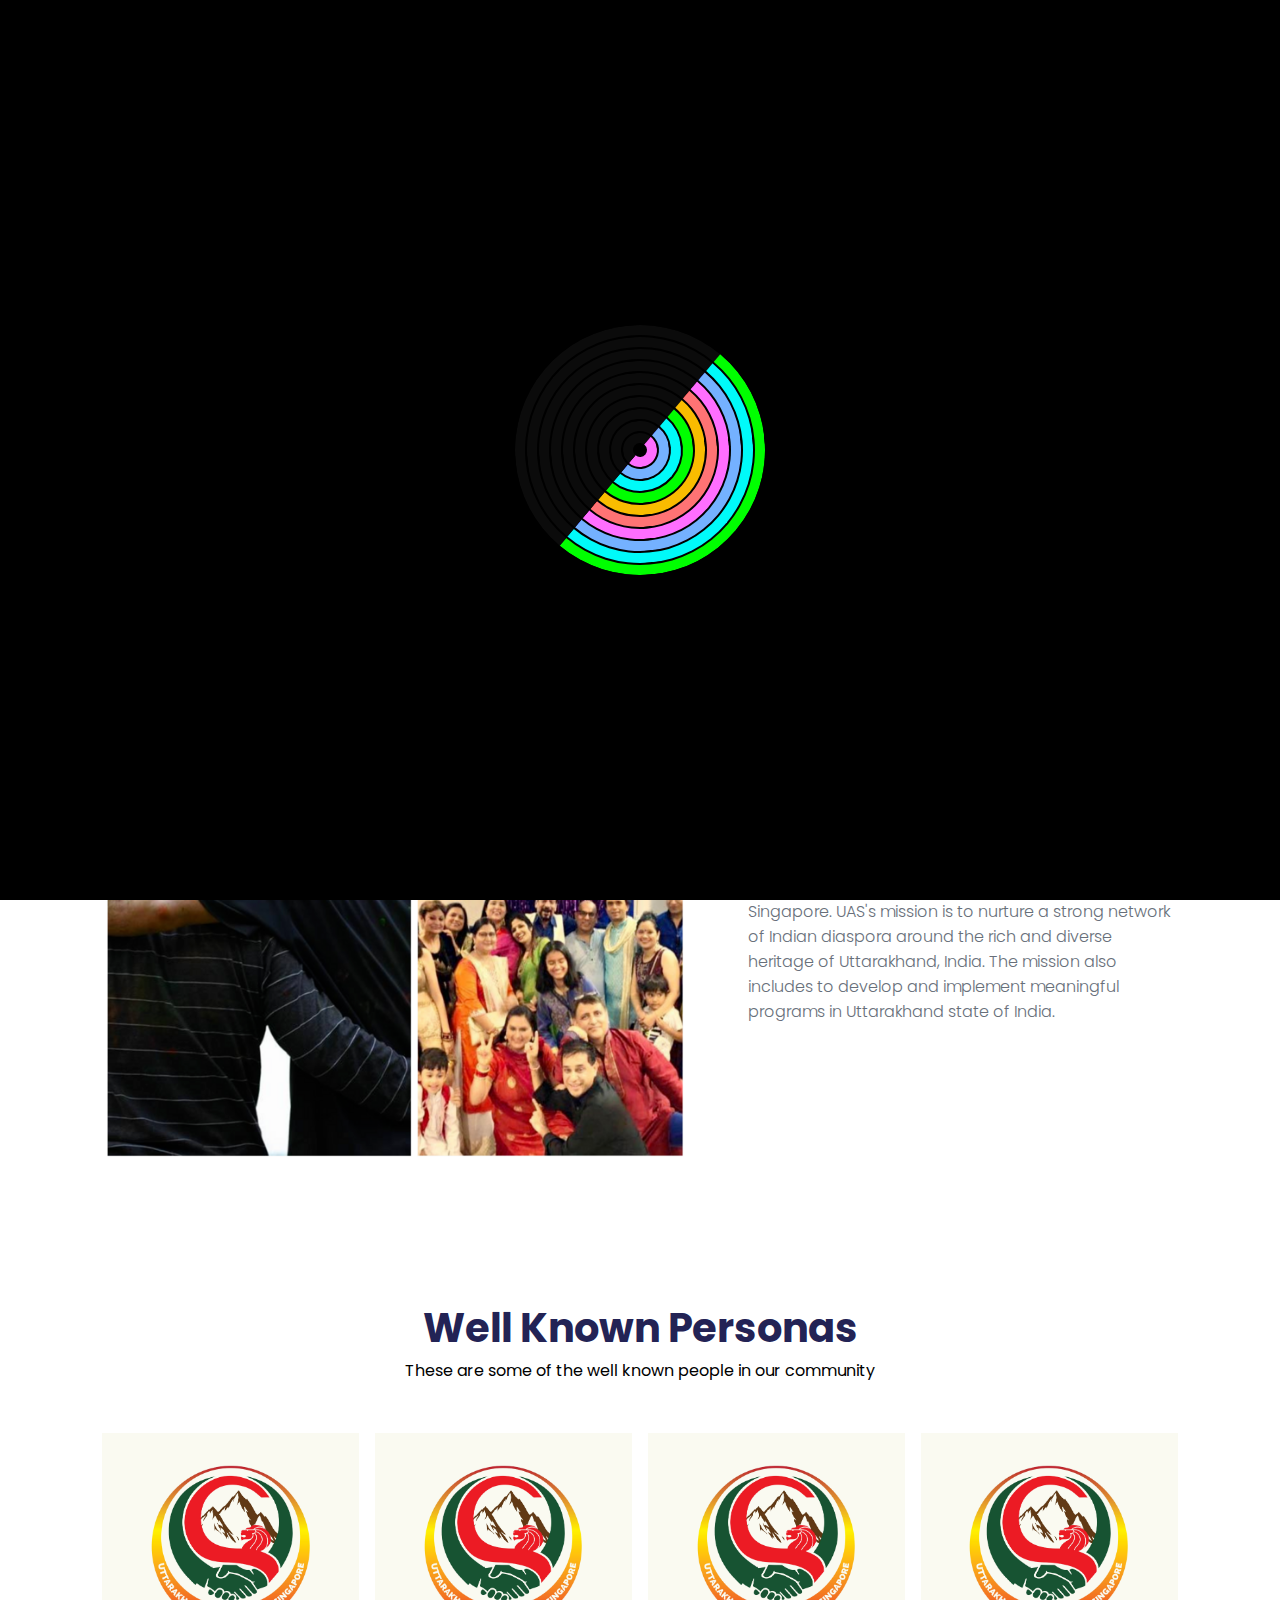
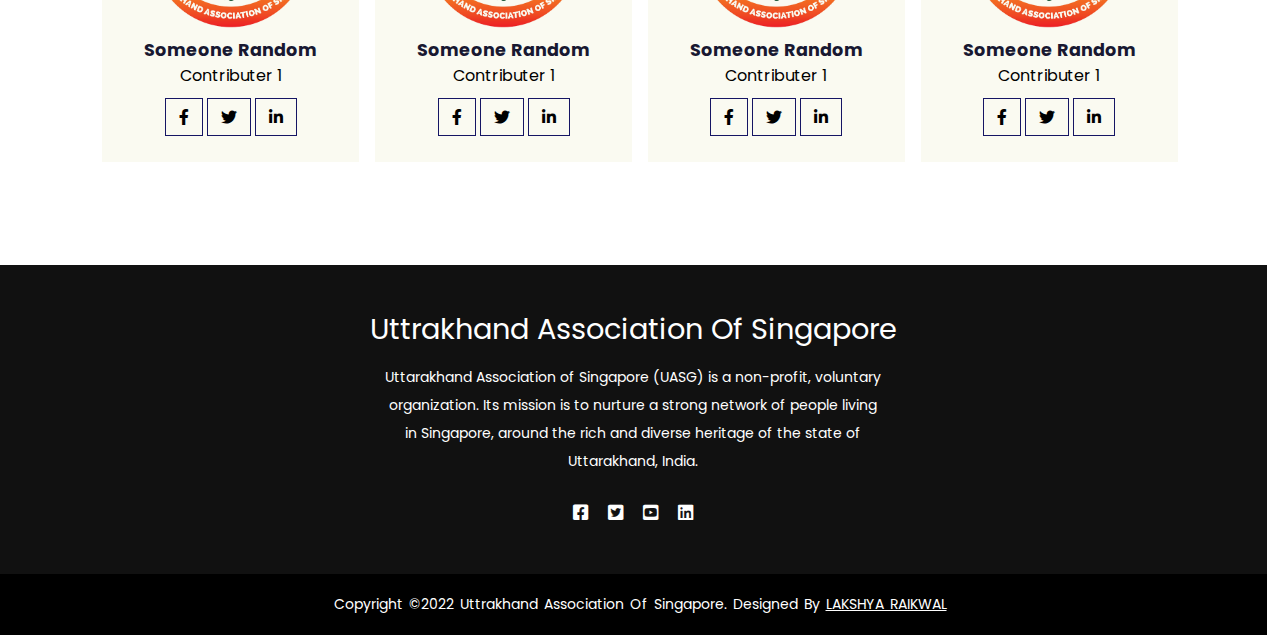
==== about.html @ acb62be5 "first commit" ====
<!DOCTYPE html>
<html lang="en">
  <head>
    <meta charset="UTF-8" />
    <meta http-equiv="X-UA-Compatible" content="IE=edge" />
    <meta name="viewport" content="width=device-width, initial-scale=1.0" />
    <title>Uttrakhand Association of Singapore UAS</title>
    <link
      href="https://cdnjs.cloudflare.com/ajax/libs/font-awesome/5.13.0/css/all.min.css"
      rel="stylesheet"
    />
    <link rel="stylesheet" href="style.css" />
  </head>
  <body>
    <div class="loader-bg">
      <div class="loader">
        <span style="--i: 0"></span>
        <span style="--i: 1"></span>
        <span style="--i: 2"></span>
        <span style="--i: 3"></span>
        <span style="--i: 4"></span>
        <span style="--i: 5"></span>
        <span style="--i: 6"></span>
        <span style="--i: 7"></span>
        <span style="--i: 8"></span>
        <span style="--i: 9"></span>
      </div>
    </div>

    <div class="moving-text">
      <h2>PARTICIPATE IN OUR MEMBERSHIP PROGRAM!</h2>
    </div>
    <br />
    <nav>
      <img src="imgs/logo.png" alt="" />
      <div class="navigation">
        <ul>
          <i id="menu-close" class="fas fa-times"></i>
          <li><a href="./index.html">Home</a></li>
          <li><a class="active" href="./about.html">About</a></li>
          <li><a href="./blog.html">Blog</a></li>
          <li><a href="./events.html">Events</a></li>
          <li><a href="./contact.html">Contact</a></li>
        </ul>
        <img id="menu-btn" src="imgs/images/menu.png" alt="" />
      </div>
    </nav>

    <!-- !HOME -->
    <section id="about-home">
      <h2>About UASG</h2>
    </section>

    <section id="about-container">
      <div class="about-img">
        <img src="imgs/colllage.png" alt="" />
      </div>
      <div class="about-text">
        <h2>About Us</h2>
        <p>
          Uttarakhand Association of Singapore (UASG) is a non-profit voluntary
          organization established in Singapore. UAS's mission is to nurture a
          strong network of Indian diaspora around the rich and diverse heritage
          of Uttarakhand, India. The mission also includes to develop and
          implement meaningful programs in Uttarakhand state of India.
        </p>
      </div>
    </section>

    <!-- !PROFILES -->
    <section id="profiles">
      <h1>Well Known Personas</h1>
      <p>These are some of the well known people in our community</p>

      <div class="profile-box">
        <div class="profile">
          <img src="imgs/logo.png" alt="" />
          <h6>Someone Random</h6>
          <p>Contributer 1</p>
          <div class="pro-links">
            <i class="fab fa-facebook-f"></i>
            <i class="fab fa-twitter"></i>
            <i class="fab fa-linkedin-in"></i>
          </div>
        </div>

        <div class="profile">
          <img src="imgs/logo.png" alt="" />
          <h6>Someone Random</h6>
          <p>Contributer 1</p>
          <div class="pro-links">
            <i class="fab fa-facebook-f"></i>
            <i class="fab fa-twitter"></i>
            <i class="fab fa-linkedin-in"></i>
          </div>
        </div>

        <div class="profile">
          <img src="imgs/logo.png" alt="" />
          <h6>Someone Random</h6>
          <p>Contributer 1</p>
          <div class="pro-links">
            <i class="fab fa-facebook-f"></i>
            <i class="fab fa-twitter"></i>
            <i class="fab fa-linkedin-in"></i>
          </div>
        </div>

        <div class="profile">
          <img src="imgs/logo.png" alt="" />
          <h6>Someone Random</h6>
          <p>Contributer 1</p>
          <div class="pro-links">
            <i class="fab fa-facebook-f"></i>
            <i class="fab fa-twitter"></i>
            <i class="fab fa-linkedin-in"></i>
          </div>
        </div>
      </div>
    </section>

    <footer>
      <div class="footer-content">
        <h3>Uttrakhand Association of Singapore</h3>
        <p>
          Uttarakhand Association of Singapore (UASG) is a non-profit, voluntary
          organization. Its mission is to nurture a strong network of people
          living in Singapore, around the rich and diverse heritage of the state
          of Uttarakhand, India.
        </p>
        <ul class="socials">
          <li>
            <a href="https://www.facebook.com/groups/474890529306241/"
              ><i class="fab fa-facebook-square"></i
            ></a>
          </li>
          <li>
            <a href="#"><i class="fab fa-twitter-square"></i></a>
          </li>
          <li>
            <a href="#"><i class="fab fa-youtube-square"></i></a>
          </li>
          <li>
            <a href="#"><i class="fab fa-linkedin"></i></a>
          </li>
        </ul>
      </div>

      <div class="footer-bottom">
        <p>
          Copyright &copy;2022 Uttrakhand Association of Singapore. Designed by
          <a class="my-link" href="https://raikwal-homepage.vercel.app"
            >Lakshya Raikwal</a
          >
        </p>
      </div>
    </footer>
    <script
      src="https://code.jquery.com/jquery-3.4.1.min.js"
      integrity="sha256-CSXorXvZcTkaix6Yvo6HppcZGetbYMGWSFlBw8HfCJo="
      crossorigin="anonymous"
    ></script>

    <script>
      setTimeout(function () {
        $(".loader-bg").fadeToggle();
      }, 1000);

      $("#menu-btn").click(function () {
        $("nav .navigation ul").addClass("active");
      });

      $("#menu-close").click(function () {
        $("nav .navigation ul").removeClass("active");
      });
    </script>
  </body>
</html>
---- style.css ----
@import url("https://fonts.googleapis.com/css2?family=Poppins:wght@100;200;300;400;500;600;700;800;900&display=swap");
@import url("https://fonts.googleapis.com/css2?family=Recursive&display=swap");
@import url("https://fonts.googleapis.com/css2?family=Exo+2:ital@1&display=swap");

* {
  margin: 0;
  padding: 0;
  box-sizing: border-box;
}

body {
  font-family: "Poppins", sans-serif;
  overflow-x: hidden;
}

/* GLOBAL TAGS */
h1 {
  font-size: 2.5rem;
  font-weight: 700;
  color: rgb(35, 35, 85);
}

span {
  font-size: 0.9rem;
  color: #757373;
}

h6 {
  font-size: 1.1rem;
  color: rgb(24, 24, 49);
}

/* !Navigation */
nav {
  position: fixed;
  width: 100%;
  background-color: #fad961;
  background-image: linear-gradient(90deg, #fad961 10%, #f76b1c 80%);

  display: flex;
  flex-direction: row;
  justify-content: space-between;
  align-items: center;
  padding: 1vw 8vw;
  box-shadow: 2px 2px 10px rgba(0, 0, 0, 0.15);
}

nav img {
  width: 90px;
  height: 90px;
  cursor: pointer;
}

nav .navigation {
  display: flex;
}

#menu-btn {
  width: 30px;
  height: 30px;
  display: none;
}

#menu-close {
  display: none;
}

nav .navigation ul {
  display: flex;
  justify-content: flex-end;
  align-items: center;
}

nav .navigation ul li {
  list-style: none;
  margin-left: 30px;
}

nav .navigation ul li a {
  text-decoration: none;
  color: rgb(21, 21, 100);
  font-size: 16px;
  font-weight: 500;
  transition: 0.3s ease;
}

nav .navigation ul li a.active,
nav .navigation ul li a:hover {
  color: rgb(255, 255, 255);
}

/* !HOME */
#home {
  background-image: linear-gradient(
      0deg,
      rgba(131, 58, 180, 0.4) 0%,
      rgba(253, 29, 29, 0.2) 53%,
      rgba(252, 176, 69, 0.2) 100%
    ),
    url("imgs/background.jpeg");
  background-position: center;
  background-repeat: no-repeat;
  background-size: cover;
  background-attachment: fixed;
  width: 100%;
  height: 100vh;
  display: flex;
  flex-direction: column;
  justify-content: center;
  align-items: center;
  text-align: center;
  padding-bottom: 35px;
}

#home h2 {
  color: #fff;
  font-size: 2.2rem;
  letter-spacing: 1px;
}

#home p {
  width: 50%;
  color: #fff;
  font-size: 0.9rem;
  line-height: 25px;
}

#home .btn {
  margin-top: 30px;
}

#home a {
  text-decoration: none;
  font-size: 0.9rem;
  padding: 13px 35px;
  background-color: #fff;
  font-weight: 600;
  border-radius: 5px;
  margin-right: 18px;
}

#home a.red {
  color: #fff;
  background: rgb(210, 6, 6);
  transition: 0.3s ease;
}

#home a.red:hover {
  color: #fdc93b;
  background: #fff;
}

#home a.yellow {
  color: #fff;
  background: #fdc93b;
  transition: 0.3s ease;
}

#home a.yellow:hover {
  color: rgb(210, 6, 6);
  background: #fff;
}

/* !EVENTS */
#event {
  padding: 8vw 8vw 0 8vw;
  text-align: center;
}

#event .event-box {
  display: grid;
  grid-template-columns: repeat(auto-fit, minmax(320px, 1fr));
  grid-gap: 1rem;
  margin-top: 50px;
}

#event .events {
  text-align: start;
  background: #f9f9ff;
  height: 100%;
}

#event .events img {
  width: 100%;
  height: 75%;
  background-size: cover;
  background-position: center;
}

#event .events .details {
  padding: 15px 15px 0 15px;
}

#about {
  margin-top: 8vw;
  text-align: center;
}

#about {
  background-position: center;
  background-repeat: no-repeat;
  background-size: cover;
  background-attachment: fixed;
  width: 100%;
  height: 100vh;
  display: flex;
  flex-direction: column;
  justify-content: center;
  align-items: center;
  text-align: center;
  padding-bottom: 35px;
  background-image: linear-gradient(
      0deg,
      rgba(217, 175, 217, 0.3) 0%,
      rgba(151, 217, 225, 0.4) 100%
    ),
    url("imgs/parlla.jpeg");
}

.h2 {
  color: #000;
  font-size: 2.2rem;
  letter-spacing: 1px;
  font-family: "Recursive", sans-serif;
}

.p {
  width: 65%;
  color: #000;
  font-size: 1.1rem;
  font-family: "Exo 2", sans-serif;
  line-height: 25px;
}

#profiles {
  padding: 8vw 8vw 0vw 8vw;
  text-align: center;
}

#profiles .profile-box {
  display: grid;
  grid-template-columns: repeat(auto-fit, minmax(250px, 1fr));
  grid-gap: 1rem;
  margin-top: 50px;
}

#profiles .profile-box .profile {
  background: #fafaf1;
  padding: 30px 10px;
}

#profiles .profile-box .profile img {
  width: 70%;
  height: 62%;
}

.pro-links {
  margin-top: 10px;
}

.pro-links i {
  padding: 10px 13px;
  border: 1px solid rgb(21, 21, 100);
  cursor: pointer;
  transition: 0.3s ease;
}

.pro-links i:hover {
  background: #fdc93b;
  color: #ff3636;
  border: 1px solid rgba(21, 21, 100);
  cursor: pointer;
}

/* !FOOTER */
footer {
  bottom: 0;
  left: 0;
  right: 0;
  margin-top: 8vw;
  background: #111;
  height: auto;
  width: 98.97vw;
  padding-top: 40px;
  color: #fff;
  overflow: hidden;
}

.footer-content {
  display: flex;
  align-items: center;
  justify-content: center;
  flex-direction: column;
  text-align: center;

  overflow: hidden;
}

.footer-content h3 {
  font-size: 1.8rem;
  font-weight: 400;
  text-transform: capitalize;
  line-height: 3rem;
}

.footer-content p {
  max-width: 500px;
  margin: 10px auto;
  line-height: 28px;
  font-size: 14px;
}

.socials {
  list-style: none;
  display: flex;
  align-items: center;
  justify-content: center;
  margin: 1rem 0rem 3rem 0rem;
}

.socials li {
  margin: 0px 10px;
}

.socials a {
  text-decoration: none;
  color: #fff;
}

.socials a i {
  font-size: 1.1rem;
  transition: color 0.4s ease;
}

.socials a:hover i {
  color: aqua;
}

.footer-bottom {
  background: #000;
  width: 100vw;
  padding: 20px 0;

  overflow: hidden;
  text-align: center;
}

.footer-bottom p {
  font-size: 14px;
  word-spacing: 2px;
  text-transform: capitalize;
}

.footer-bottom a {
  text-transform: uppercase;
  font-weight: 400;

  color: #fff;
}

.loader-bg {
  position: fixed;

  display: flex;
  justify-content: center;
  align-items: center;
  z-index: 999999;
  background: #000;
  width: 100%;
  height: 100%;
}

.loader {
  position: relative;
  width: 250px;
  height: 250px;
  border-radius: 50%;
  overflow: hidden;
  transform: rotate(175deg);
}

.loader span {
  position: absolute;
  top: calc(12px * var(--i));
  left: calc(12px * var(--i));
  right: calc(12px * var(--i));
  bottom: calc(12px * var(--i));
  border: 10px solid #0b0b0b;
  border-top: 10px solid #0f0;
  border-left: 10px solid #0f0;
  border-radius: 50%;
  animation: animate 1s alternate ease-in-out infinite;
  filter: hue-rotate(calc(60deg * var(--i)));
  animation-delay: calc(-0.1s * var(--i));
}

@keyframes animate {
  0% {
    transform: rotate(0deg);
  }
  100% {
    transform: rotate(90deg);
  }
}

#about-home {
  background-image: linear-gradient(
      180deg,
      rgba(131, 58, 180, 0.4) 0%,
      rgba(253, 29, 29, 0.2) 53%,
      rgba(252, 176, 69, 0.2) 100%
    ),
    url("imgs/cover_for_about.jpeg");
  background-position: center;
  background-repeat: no-repeat;
  background-size: cover;
  background-attachment: fixed;
  width: 100%;
  height: 60vh;
  display: flex;
  flex-direction: column;
  justify-content: center;
  align-items: center;
  text-align: center;
  padding-bottom: 35px;
}

#about-home h2 {
  font-size: 2.2rem;
  color: #fff;
  letter-spacing: 2px;
}

#about-container {
  display: flex;
  align-items: center;
  padding: 8vw 8vw 2vw 8vw;
}

#about-container .about-img {
  width: 60%;
  padding-right: 60px;
}

#about-container .about-img img {
  width: 100%;
}
#about-container .about-text {
  width: 40%;
}
#about-container .about-text h2 {
  color: #29303b;
  padding-bottom: 1px;
}
#about-container .about-text p {
  color: #686f7a;
  font-weight: 300;
}

#blog-container {
  display: flex;
  align-items: flex-start;
  justify-content: space-between;
  padding: 8vw;
}

#blog-container .blogs {
  width: 60%;
}
#blog-container .blogs img {
  width: 100%;
  border-radius: 19px;
}
#blog-container .blogs .post {
  padding-bottom: 60px;
}
#blog-container .blogs .post h3 {
  color: #29303b;
  padding: 15px 0px 10px 0px;
}
#blog-container .blogs .post p {
  color: #757373;
  padding-bottom: 20px;
}
#blog-container .blogs .post a {
  text-decoration: none;
  font-size: 0.9rem;
  padding: 13px 35px;
  background-color: rgb(21, 21, 100);
  color: #fff;
  border-radius: 5px;
  font-weight: 600;
}
#blog-container .cate {
  width: 30%;
}
#blog-container .cate h2 {
  padding-bottom: 7px;
}
#blog-container .cate a {
  text-decoration: none;
  color: #757373;
  font-weight: 500;
  line-height: 45px;
}
#blog-container .blog-post {
  width: 60%;
  margin: 0 auto;
}

#blog-container .blog-post p {
  text-align: justify;
  padding-bottom: 60px !important;
}

#event-detail {
  display: flex;
  justify-content: space-between;
  align-items: flex-start;
  padding: 8vw;
}

#event-detail .overview {
  width: 70%;
}

#event-detail .overview .event-image {
  width: 100%;
  height: 60vh;
  object-fit: cover;
  border-radius: 12px;
  margin-bottom: 20px;
}
#event-detail .overview .event-head {
  display: flex;
  align-items: flex-start;
  justify-content: space-between;
}
#event-detail .overview .event-head .e-name {
  text-align: justify;
}

#event-detail .overview .event-head .e-name h2 {
  color: #29303b;
}

#event-detail .overview .event-head .e-name p {
  font-size: 15px;
}

#event-detail .details p {
  font-size: 15px;
  padding-bottom: 15px;
}

#event-detail .details p i {
  color: #654ce4;
  font-weight: 700;
  margin-right: 20px;
}

#event-detail h3 {
  padding: 35px 0px 25px 0px;
  color: #29303b;
}

#event-detail p {
  color: #64626e;
}

#event-detail hr {
  height: 1px;
  background: rgba(236, 226, 229, 0.5);
  margin-top: 40px;
}

#event-detail .join {
  width: 300px;
  padding: 0px 30px 30px 30px;
  border-radius: 11px;
  box-shadow: 0px 20px 40px 0 rgb(11 2 55 / 8%);
}

#event-detail .join h3 {
  padding-bottom: 10px;
}
#event-detail .join p {
  font-size: 15px;
  color: #64626e;
  margin: 15px 0px;
}

#event-detail .join p i {
  font-weight: 700;
  color: #654ce4;
  margin-right: 10px;
  width: 16px;
  height: 16px;
  line-height: 16px;
  text-align: center;
}

#event-detail .join .join-btn {
  padding: 25px 0px 20px 0px;
  margin: auto;
  text-align: center;
}

#event-detail .join .join-btn a {
  text-decoration: none;
  font-size: 0.8rem;
  padding: 13px 45px;
  border-radius: 5px;
  font-weight: 600;
  color: #fff;
  background: rgb(50, 50, 136);
}

#contact {
  padding: 8vw;
  display: flex;
  justify-content: space-between;
  align-items: flex-start;
}

#contact .getin {
  width: 350px;
}

#contact .getin h2 {
  color: #2c234d;
  font-size: 30px;
  font-weight: 800;
  line-height: 0.8;
  margin-bottom: 16px;
}
#contact .getin h3 {
  color: #2c234d;
  font-size: 15px;
  font-weight: 800;
  line-height: 26px;
  margin-bottom: 15px;
}

#contact .getin p {
  color: #686875;
  line-height: 24px;
  margin-bottom: 33px;
  padding-bottom: 25px;
  border-bottom: 1px solid #e5e4ed;
}

#contact .getin-details div {
  display: flex;
}

#contact .getin-details div .get {
  font-size: 16px;
  line-height: 22px;
  color: #5838fc;
  margin-right: 20px;
}

#contact .getin-details div p {
  font-size: 14px;
  border-bottom: none;
  line-height: 22px;
  margin-bottom: 15px;
}

#contact .getin-details .pro-links i {
  margin-right: 8px;
}

#contact .form {
  width: 60%;
  background: #f7f6fa;
  padding: 40px;
  border-radius: 10px;
}

#contact .form h4 {
  font-size: 24px;
  color: #2c234d;
  line-height: 30px;
  margin-bottom: 8px;
}

#contact .form p {
  color: #686875;
  line-height: 24px;

  padding-bottom: 25px;
}

#contact .form .form-row {
  display: flex;
  justify-content: space-between;
  width: 100%;
}

#contact .form .form-row input {
  width: 48%;
  font-size: 14px;
  font-weight: 400;
  border-radius: 3px;
  border: none;
  background: #fff;
  color: #7e7c87;
  outline: none;
  padding: 20px 30px;
  margin-bottom: 20px;
}

#contact .form .form-col input,
#contact .form .form-col textarea {
  width: 100%;
  font-size: 14px;
  font-weight: 400;
  border-radius: 3px;
  border: none;
  background: #fff;
  color: #7e7c87;
  outline: none;
  padding: 20px 30px;
  margin-bottom: 20px;
}

#contact .form button {
  font-size: 0.9rem;
  padding: 13px;
  background: rgb(21, 21, 100);
  border-radius: 5px;
  outline: none;
  border: none;
  font-weight: 600;
  cursor: pointer;
  color: #fff;
}

#map {
  width: 100%;
  height: 70vh;
}

#map iframe {
  width: 100%;
  height: 100%;
}

.moving-text {
  position: fixed;
  /* left: -45%; */
  top: 0;
  height: 44px;
  width: 100%;
  /* transform: rotate(-90deg); */
  z-index: 99;
  background: #000;
  overflow: hidden;
}

.moving-text h2 {
  font-size: 30px;
  text-transform: uppercase;
  color: transparent;
  -webkit-text-stroke: 1px #fff;
  white-space: nowrap;
  animation: infiniteText 10s linear infinite;
}

@keyframes infiniteText {
  0% {
    transform: translateX(0);
  }
  100% {
    transform: translateX(50%);
  }
}

.container {
  width: 100%;
  min-height: 100vh;
  background: #5c539d;
  padding: 8vw 0 8vw 0;
}

.container h2 {
  color: #fff;
  font-size: 32px;
  padding: 30px 0px;
  text-align: center;
}

.price-row {
  width: 90%;
  max-width: 1100px;
  margin: auto;
  display: grid;
  grid-template-columns: repeat(auto-fit, minmax(250px, 1fr));
  grid-gap: 25px;
}

.price-col {
  background: #1f283b;
  padding: 10% 15%;
  border-radius: 10px;
  color: #fff;
  text-align: center;
}

.price-col p {
  font-size: 22px;
}

.price-col h3 {
  font-size: 44px;
  margin: 20px 0px 40px;
  font-weight: 500;
}

.price-col ul {
  text-align: left;
  margin: 20px 0;
  color: #ddd;
  list-style: none;
}

.price-col ul li {
  margin: 15px 0;
}

.price-col ul li::before {
  content: "\2713";
  color: #00ff00;
  font-weight: bold;
  margin-right: 8px;
}

.price-col ul li.red::before {
  content: "\274C";
  color: #ff0000;
  font-weight: bold;
  margin-right: 8px;
}

.price-col button {
  width: 100%;
  padding: 14px 0;
  background: transparent;

  border: 1px solid #e33058;
  border-radius: 6px;
  margin-top: 30px;
  transition: background 0.5s ease;
  cursor: pointer;
}

.price-col button a {
  color: #fff;
  font-size: 15px;
  text-decoration: none;
}

.price-col button:hover {
  background: #e33058;
  color: #fff;
}

.container1 {
  position: relative;
  width: 100%;
  background-color: #fff;
  min-height: 100vh;
  overflow: hidden;
}

.forms-container {
  position: absolute;
  width: 100%;
  height: 100%;
  top: 0;
  left: 0;
}

.signin-signup {
  position: absolute;
  top: 50%;
  transform: translate(-50%, -50%);
  left: 75%;
  width: 50%;
  transition: 1s 0.7s ease-in-out;
  display: grid;
  grid-template-columns: 1fr;
  z-index: 5;
}

form {
  display: flex;
  align-items: center;
  justify-content: center;
  flex-direction: column;
  padding: 0rem 5rem;
  transition: all 0.2s 0.7s;
  overflow: hidden;
  grid-column: 1 / 2;
  grid-row: 1 / 2;
}

form.sign-up-form {
  opacity: 0;
  z-index: 1;
}

form.sign-in-form {
  z-index: 2;
}

.title {
  font-size: 2.2rem;
  color: #444;
  margin-bottom: 10px;
}

.input-field {
  max-width: 380px;
  width: 100%;
  background-color: #f0f0f0;
  margin: 10px 0;
  height: 55px;
  border-radius: 55px;
  display: grid;
  grid-template-columns: 15% 85%;
  padding: 0 0.4rem;
  position: relative;
}

.input-field i {
  text-align: center;
  line-height: 55px;
  color: #acacac;
  transition: 0.5s;
  font-size: 1.1rem;
}

.input-field input {
  background: none;
  outline: none;
  border: none;
  line-height: 1;
  font-weight: 600;
  font-size: 1.1rem;
  color: #333;
}

.input-field input::placeholder {
  color: #aaa;
  font-weight: 500;
}

.social-text {
  padding: 0.7rem 0;
  font-size: 1rem;
}

.social-media {
  display: flex;
  justify-content: center;
}

.social-icon {
  height: 46px;
  width: 46px;
  display: flex;
  justify-content: center;
  align-items: center;
  margin: 0 0.45rem;
  color: #333;
  border-radius: 50%;
  border: 1px solid #333;
  text-decoration: none;
  font-size: 1.1rem;
  transition: 0.3s;
}

.social-icon:hover {
  color: #4481eb;
  border-color: #4481eb;
}

.btn1 {
  width: 150px;
  background-color: #5995fd;
  border: none;
  outline: none;
  height: 49px;
  border-radius: 49px;
  color: #fff;
  text-transform: uppercase;
  font-weight: 600;
  margin: 10px 0;
  cursor: pointer;
  transition: 0.5s;
}

.btn1:hover {
  background-color: #4d84e2;
}
.panels-container {
  position: absolute;
  height: 100%;
  width: 100%;
  top: 0;
  left: 0;
  display: grid;
  grid-template-columns: repeat(2, 1fr);
}

.container1:before {
  content: "";
  position: absolute;
  height: 2000px;
  width: 2000px;
  top: -10%;
  right: 48%;
  transform: translateY(-50%);
  background-image: linear-gradient(-45deg, #4481eb 0%, #04befe 100%);
  transition: 1.8s ease-in-out;
  border-radius: 50%;
  z-index: 6;
}

.image {
  width: 100%;
  transition: transform 1.1s ease-in-out;
  transition-delay: 0.4s;
}

.panel {
  display: flex;
  flex-direction: column;
  align-items: flex-end;
  justify-content: space-around;
  text-align: center;
  z-index: 6;
}

.left-panel {
  pointer-events: all;
  padding: 3rem 17% 2rem 12%;
}

.right-panel {
  pointer-events: none;
  padding: 3rem 12% 2rem 17%;
}

.panel .content {
  color: #fff;
  transition: transform 0.9s ease-in-out;
  transition-delay: 0.6s;
}

.panel h3 {
  font-weight: 600;
  line-height: 1;
  font-size: 1.5rem;
}

.panel p {
  font-size: 0.95rem;
  padding: 0.7rem 0;
}

.btn1.transparent {
  margin: 0;
  background: none;
  border: 2px solid #fff;
  width: 130px;
  height: 41px;
  font-weight: 600;
  font-size: 0.8rem;
}

.right-panel .image,
.right-panel .content {
  transform: translateX(800px);
}

/* ANIMATION */

.container1.sign-up-mode:before {
  transform: translate(100%, -50%);
  right: 52%;
}

.container1.sign-up-mode .left-panel .image,
.container1.sign-up-mode .left-panel .content {
  transform: translateX(-800px);
}

.container1.sign-up-mode .signin-signup {
  left: 25%;
}

.container1.sign-up-mode form.sign-up-form {
  opacity: 1;
  z-index: 2;
}

.container1.sign-up-mode form.sign-in-form {
  opacity: 0;
  z-index: 1;
}

.container1.sign-up-mode .right-panel .image,
.container1.sign-up-mode .right-panel .content {
  transform: translateX(0%);
}

.container1.sign-up-mode .left-panel {
  pointer-events: none;
}

.container1.sign-up-mode .right-panel {
  pointer-events: all;
}

@media (max-width: 870px) {
  .container1 {
    min-height: 800px;
    height: 100vh;
  }
  .signin-signup {
    width: 100%;
    top: 95%;
    transform: translate(-50%, -100%);
    transition: 1s 0.8s ease-in-out;
  }

  .signin-signup,
  .container1.sign-up-mode .signin-signup {
    left: 50%;
  }

  .panels-container {
    grid-template-columns: 1fr;
    grid-template-rows: 1fr 2fr 1fr;
  }

  .panel {
    flex-direction: row;
    justify-content: space-around;
    align-items: center;
    padding: 2.5rem 8%;
    grid-column: 1 / 2;
  }

  .right-panel {
    grid-row: 3 / 4;
  }

  .left-panel {
    grid-row: 1 / 2;
  }

  .image {
    width: 200px;
    transition: transform 0.9s ease-in-out;
    transition-delay: 0.6s;
  }

  .panel .content {
    padding-right: 15%;
    transition: transform 0.9s ease-in-out;
    transition-delay: 0.8s;
  }

  .panel h3 {
    font-size: 1.2rem;
  }

  .panel p {
    font-size: 0.7rem;
    padding: 0.5rem 0;
  }

  .btn1.transparent {
    width: 110px;
    height: 35px;
    font-size: 0.7rem;
  }

  .container1:before {
    width: 1500px;
    height: 1500px;
    transform: translateX(-50%);
    left: 30%;
    bottom: 68%;
    right: initial;
    top: initial;
    transition: 2s ease-in-out;
  }

  .container1.sign-up-mode:before {
    transform: translate(-50%, 100%);
    bottom: 32%;
    right: initial;
  }

  .container1.sign-up-mode .left-panel .image,
  .container1.sign-up-mode .left-panel .content {
    transform: translateY(-300px);
  }

  .container1.sign-up-mode .right-panel .image,
  .container1.sign-up-mode .right-panel .content {
    transform: translateY(0px);
  }

  .right-panel .image,
  .right-panel .content {
    transform: translateY(300px);
  }

  .container1.sign-up-mode .signin-signup {
    top: 5%;
    transform: translate(-50%, 0);
  }
}

@media (max-width: 570px) {
  form {
    padding: 0 1.5rem;
  }

  .image {
    display: none;
  }
  .panel .content {
    padding: 0.5rem 1rem;
  }
  .container1 {
    padding: 1.5rem;
  }

  .container1:before {
    bottom: 72%;
    left: 50%;
  }

  .container1.sign-up-mode:before {
    bottom: 28%;
    left: 50%;
  }
}

@media (max-width: 769px) {
  .moving-text {
    height: 40px;
  }
  .moving-text h2 {
    font-size: 24px;
  }
  nav {
    padding: 15px 20px;
  }
  nav img {
    width: 90px;
    height: 90px;
  }

  #menu-btn {
    display: initial;
  }

  #menu-close {
    display: initial;
    font-size: 1.6rem;
    color: #fff;
    padding: 30px 0px 20px 20px;
    cursor: pointer;
  }

  nav .navigation ul {
    position: absolute;
    top: 0;
    right: -220px;
    width: 220px;
    height: 100vh;
    background: rgba(17, 20, 104, 0.45);
    backdrop-filter: blur(4.5px);
    border: 1px solid rgba(255, 255, 255, 0.18);
    display: flex;
    flex-direction: column;
    justify-content: flex-start;
    align-items: flex-start;
    transition: 0.3s ease;
  }
  nav .navigation ul.active {
    right: 0;
  }
  nav .navigation ul li {
    padding: 20px 0px 20px 40px;
    margin-left: 0;
  }
  nav .navigation ul li a {
    color: #fff;
  }

  #home {
    padding-top: 0px;
  }

  #home p {
    width: 90%;
  }

  #event {
    padding: 8vw 4vw 1vw 4vw;
  }

  #profiles {
    padding: 8vw 8vw 4vw 8vw;
    text-align: center;
  }

  #about-container {
    padding: 8vw 4vw 2vw 4vw;
  }
  #about-container .about-img {
    padding-right: 30px;
  }
  footer {
    width: 100%;
  }

  #blog-container {
    padding: 8vw 4vw;
  }

  #blog-container .blog-post {
    width: 100%;
    margin-top: 100px;
  }
  #blog-container .blog-post img {
    width: 100%;
    height: 50vh;
    object-fit: cover;
  }

  #event-detail {
    display: flex;
    flex-direction: column;
    justify-content: center;
    align-items: flex-start;
    padding: 8vw 4vw;
  }

  #event-detail .overview {
    width: 100%;
  }
  #event-detail .overview .event-image {
    width: 100%;
    height: 100%;
  }

  #event-detail .join {
    margin-top: 25px;

    margin-left: 170px;
    width: 50%;
  }

  #contact {
    padding: 8vw 4vw;
  }

  #contact .getin {
    width: 250px;
  }
}

@media (max-width: 475px) {
  .moving-text {
    height: 30px;
  }
  .moving-text h2 {
    font-size: 20px;
  }
  nav img {
    width: 45px;
    height: 45px;
  }
  #home h2 {
    font-size: 25px;
    margin-top: 80px;
  }
  #about h2 {
    font-size: 20px;
  }
  #about p {
    word-wrap: break-word;
    width: 98%;
  }

  #about-container {
    flex-direction: column-reverse;
  }

  #about-container .about-img {
    width: 100%;
    padding-right: 0px;
  }
  #about-container .about-text {
    width: 100%;
    padding-bottom: 20px;
  }

  #blog-container {
    flex-direction: column;
  }
  #blog-container .blogs {
    width: 100%;
  }
  #blog-container .cate {
    width: 100%;
  }
  footer {
    width: 100%;
  }
  #blog-container .blog-post {
    width: 100%;
    margin-top: 70px;
  }
  #blog-container .blog-post img {
    width: 100%;
    height: 50vh;
    object-fit: cover;
  }

  #event-detail .join {
    width: 100%;
  }

  #contact {
    padding: 8vw 4vw;
    flex-direction: column;
    align-items: flex-start;
    justify-content: flex-start;
  }

  #contact .getin {
    width: 100%;
    margin-bottom: 30px;
  }

  #contact .form {
    width: 100%;
    padding: 40px 30px;
  }

  #contact .form .form-row {
    display: flex;
    flex-direction: column;
    justify-content: flex-start;
    width: 100%;
  }

  #contact .form .form-row input {
    width: 100%;
  }
}
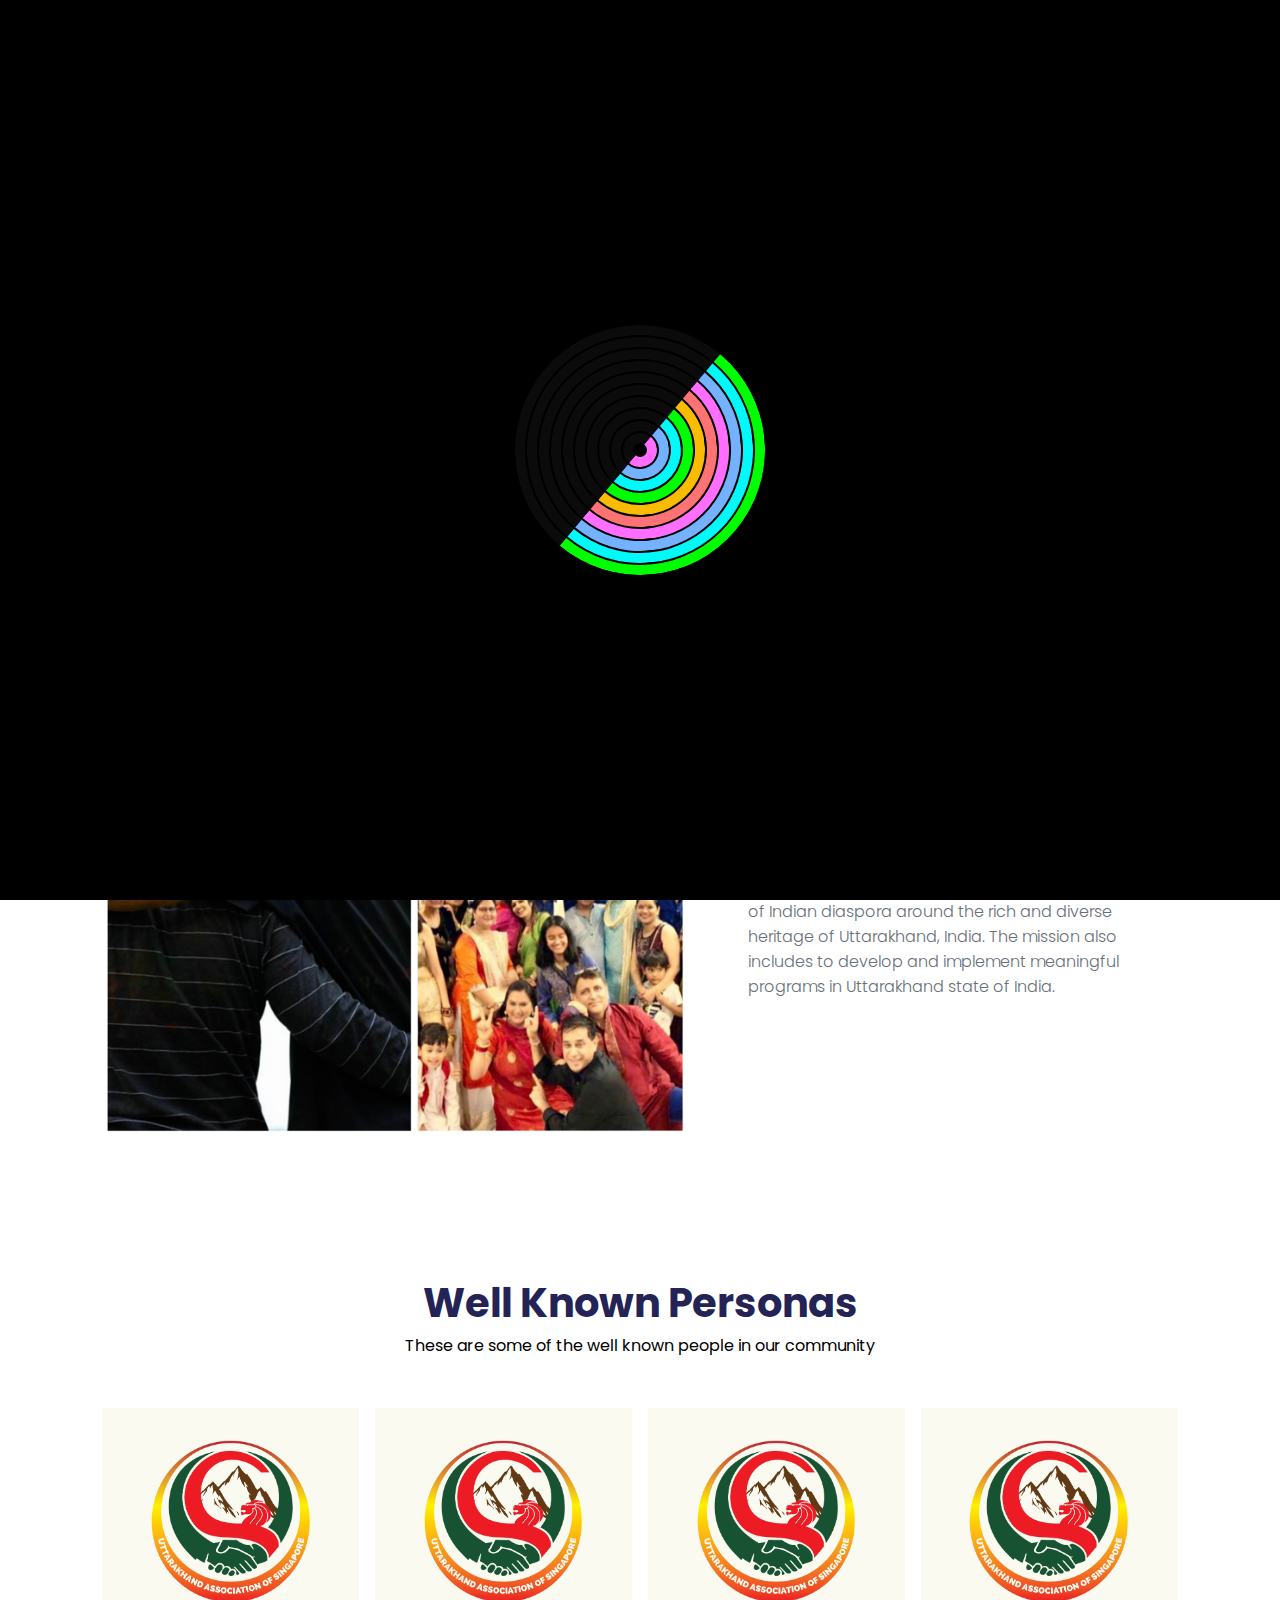
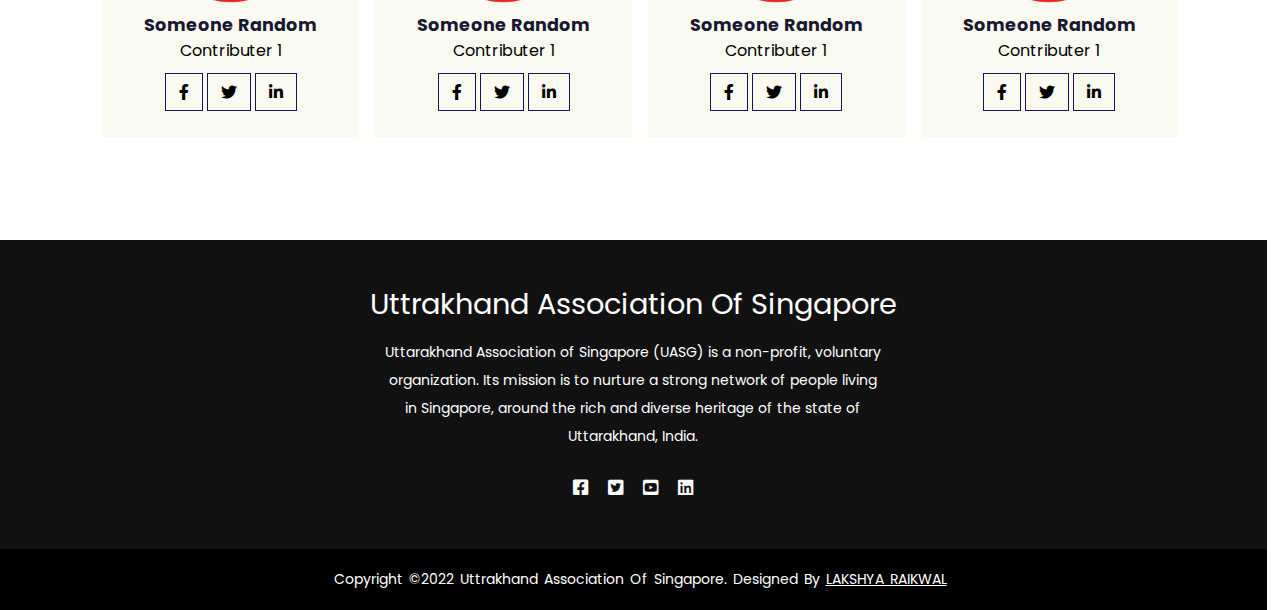
==== commit 63987c04: "removed" ====
--- a/about.html
+++ b/about.html
@@ -27,10 +27,7 @@
       </div>
     </div>
 
-    <div class="moving-text">
-      <h2>PARTICIPATE IN OUR MEMBERSHIP PROGRAM!</h2>
-    </div>
-    <br />
+    
     <nav>
       <img src="imgs/logo.png" alt="" />
       <div class="navigation">
--- a/style.css
+++ b/style.css
@@ -41,7 +41,7 @@
   flex-direction: row;
   justify-content: space-between;
   align-items: center;
-  padding: 1vw 8vw;
+  padding: 0vw 6vw;
   box-shadow: 2px 2px 10px rgba(0, 0, 0, 0.15);
 }
 
@@ -97,7 +97,7 @@
       rgba(253, 29, 29, 0.2) 53%,
       rgba(252, 176, 69, 0.2) 100%
     ),
-    url("imgs/background.jpeg");
+    url("imgs/2.png");
   background-position: center;
   background-repeat: no-repeat;
   background-size: cover;
@@ -113,16 +113,16 @@
 }
 
 #home h2 {
-  color: #fff;
-  font-size: 2.2rem;
+  color: #e15c34;
+  font-size: 4rem;
   letter-spacing: 1px;
 }
 
 #home p {
   width: 50%;
-  color: #fff;
-  font-size: 0.9rem;
-  line-height: 25px;
+  color: #413e3c;
+  font-size: 1.3rem;
+  line-height: 35px;
 }
 
 #home .btn {
@@ -658,7 +658,7 @@
   font-size: 16px;
   line-height: 22px;
   color: #5838fc;
-  margin-right: 20px;
+  margin-right: 5px;
 }
 
 #contact .getin-details div p {
@@ -756,15 +756,14 @@
   width: 100%;
   /* transform: rotate(-90deg); */
   z-index: 99;
-  background: #000;
+  background-color: #fad961;
+  background-image: linear-gradient(90deg, #fad961 10%, #f76b1c 80%);
   overflow: hidden;
 }
 
 .moving-text h2 {
   font-size: 30px;
   text-transform: uppercase;
-  color: transparent;
-  -webkit-text-stroke: 1px #fff;
   white-space: nowrap;
   animation: infiniteText 10s linear infinite;
 }
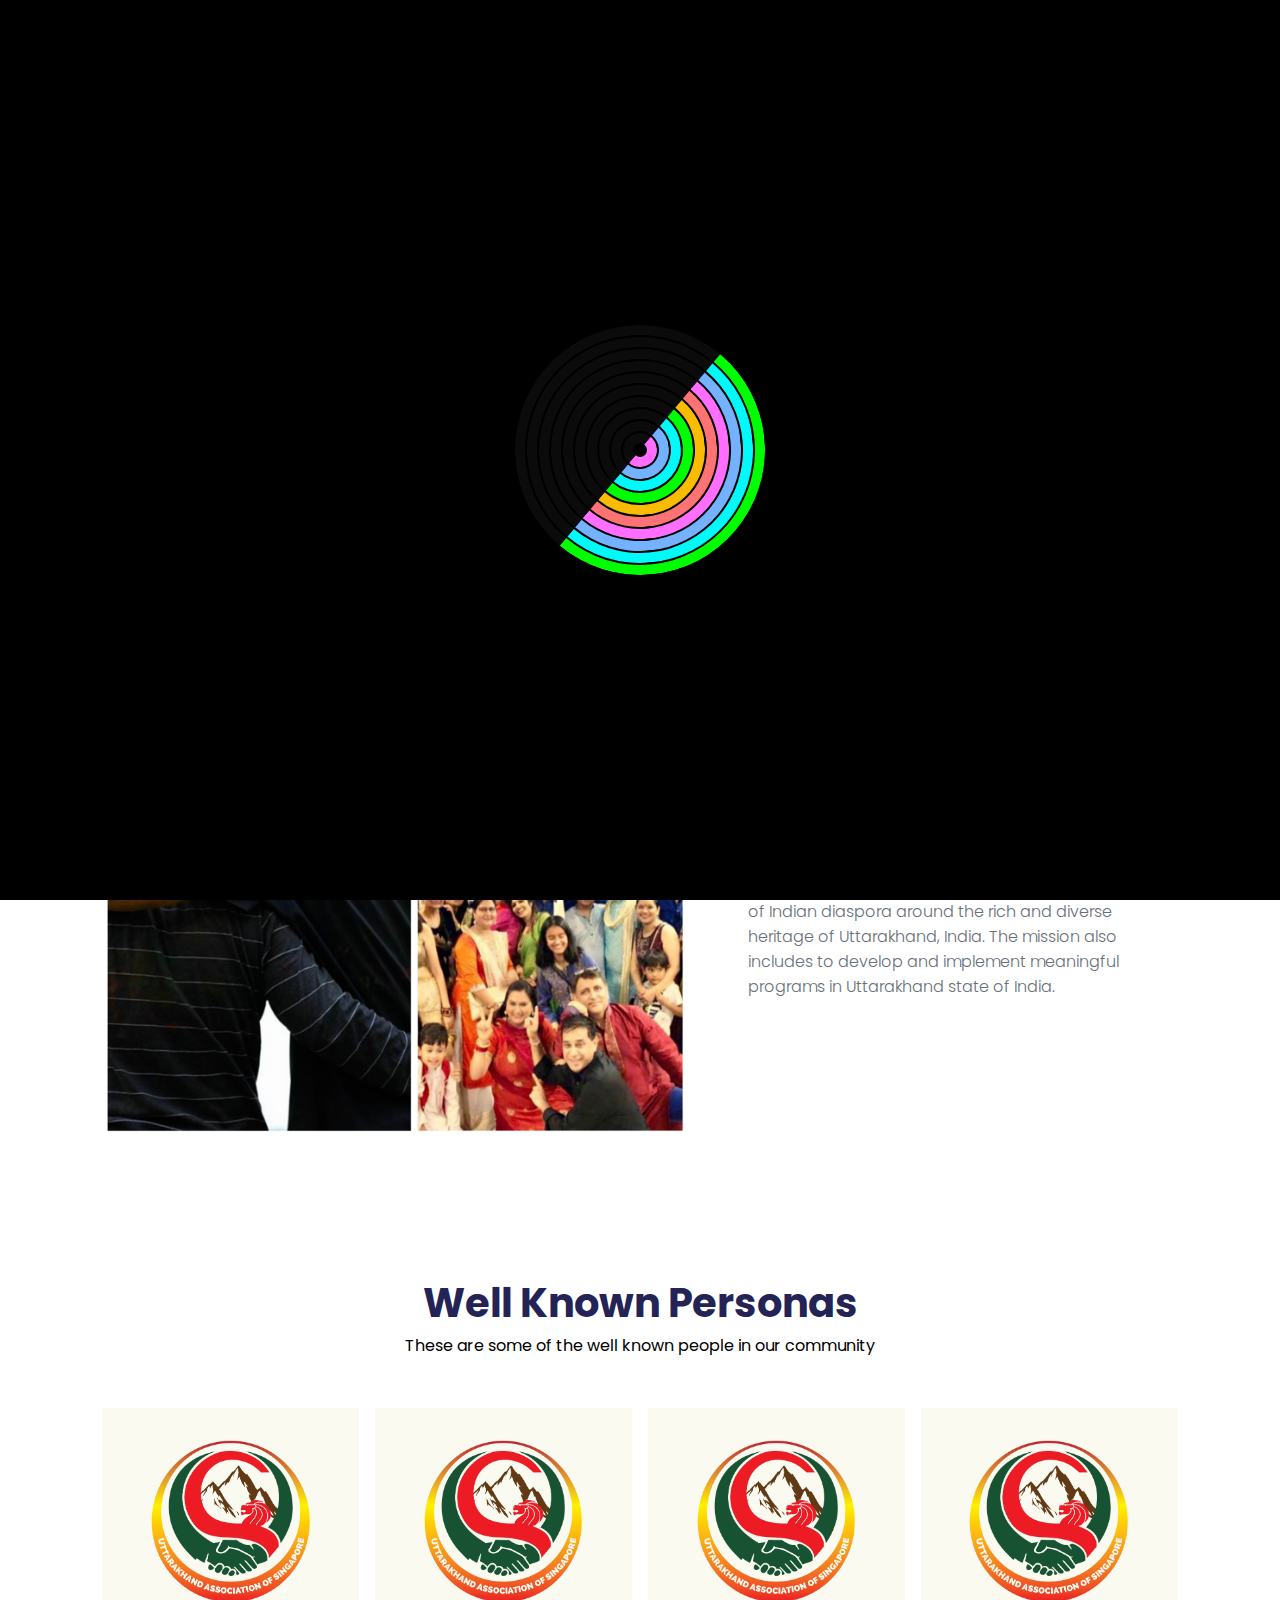
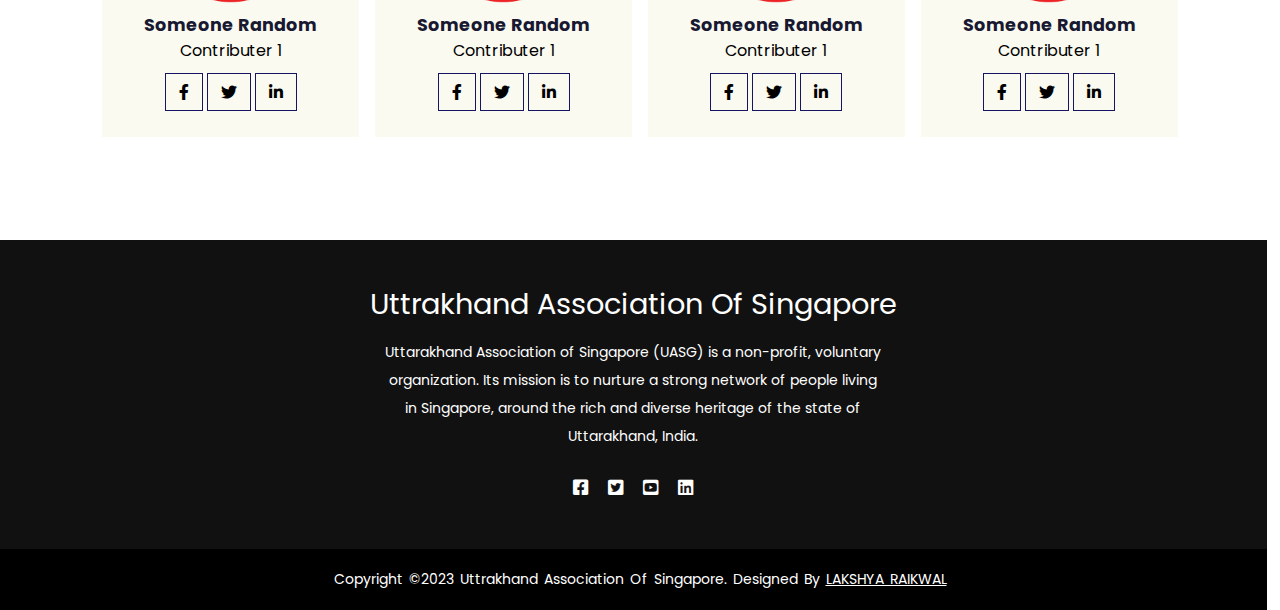
==== commit d236d787: "added timeline" ====
--- a/about.html
+++ b/about.html
@@ -27,7 +27,6 @@
       </div>
     </div>
 
-    
     <nav>
       <img src="imgs/logo.png" alt="" />
       <div class="navigation">
@@ -35,7 +34,7 @@
           <i id="menu-close" class="fas fa-times"></i>
           <li><a href="./index.html">Home</a></li>
           <li><a class="active" href="./about.html">About</a></li>
-          <li><a href="./blog.html">Blog</a></li>
+          <li><a href="./timeline.html">Timeline</a></li>
           <li><a href="./events.html">Events</a></li>
           <li><a href="./contact.html">Contact</a></li>
         </ul>
@@ -145,7 +144,7 @@
 
       <div class="footer-bottom">
         <p>
-          Copyright &copy;2022 Uttrakhand Association of Singapore. Designed by
+          Copyright &copy;2023 Uttrakhand Association of Singapore. Designed by
           <a class="my-link" href="https://raikwal-homepage.vercel.app"
             >Lakshya Raikwal</a
           >
--- a/style.css
+++ b/style.css
@@ -457,62 +457,6 @@
   font-weight: 300;
 }
 
-#blog-container {
-  display: flex;
-  align-items: flex-start;
-  justify-content: space-between;
-  padding: 8vw;
-}
-
-#blog-container .blogs {
-  width: 60%;
-}
-#blog-container .blogs img {
-  width: 100%;
-  border-radius: 19px;
-}
-#blog-container .blogs .post {
-  padding-bottom: 60px;
-}
-#blog-container .blogs .post h3 {
-  color: #29303b;
-  padding: 15px 0px 10px 0px;
-}
-#blog-container .blogs .post p {
-  color: #757373;
-  padding-bottom: 20px;
-}
-#blog-container .blogs .post a {
-  text-decoration: none;
-  font-size: 0.9rem;
-  padding: 13px 35px;
-  background-color: rgb(21, 21, 100);
-  color: #fff;
-  border-radius: 5px;
-  font-weight: 600;
-}
-#blog-container .cate {
-  width: 30%;
-}
-#blog-container .cate h2 {
-  padding-bottom: 7px;
-}
-#blog-container .cate a {
-  text-decoration: none;
-  color: #757373;
-  font-weight: 500;
-  line-height: 45px;
-}
-#blog-container .blog-post {
-  width: 60%;
-  margin: 0 auto;
-}
-
-#blog-container .blog-post p {
-  text-align: justify;
-  padding-bottom: 60px !important;
-}
-
 #event-detail {
   display: flex;
   justify-content: space-between;
@@ -1125,6 +1069,79 @@
   pointer-events: all;
 }
 
+.timeline {
+  margin: 5em auto;
+  max-width: 34.15em;
+}
+
+.checkpoint {
+  max-width: 34em;
+  padding-top: 2em;
+  padding-bottom: 2em;
+  position: relative;
+}
+
+.checkpoint div {
+  border: 2px solid #888;
+  border-radius: 1em;
+  padding: 1.5em;
+}
+
+.checkpoint p {
+  line-height: 27px;
+}
+
+.checkpoint:nth-child(odd) {
+  border-left: 3px solid #888;
+  padding-left: 3em;
+  transform: translateX(17em);
+}
+
+.checkpoint:nth-child(even) {
+  border-right: 3px solid #888;
+  padding-right: 3em;
+  transform: translateX(-16.82em);
+}
+
+.checkpoint:nth-child(odd)::before,
+.checkpoint:nth-child(even)::before {
+  content: "";
+  background: #888;
+  width: 3em;
+  height: 3px;
+  position: absolute;
+  top: 50%;
+  transform: translateY(-50%);
+}
+
+.checkpoint:nth-child(odd)::before {
+  left: 0;
+}
+
+.checkpoint:nth-child(even)::before {
+  right: 0;
+}
+.checkpoint:nth-child(odd) div::before,
+.checkpoint:nth-child(even) div::before {
+  content: "";
+  background: #fff;
+  box-shadow: 0 0 0.5em #0d71fc;
+  width: 0.8em;
+  height: 0.8em;
+  position: absolute;
+  top: 50%;
+  transform: translateY(-50%);
+  border-radius: 50%;
+}
+
+.checkpoint:nth-child(odd) div::before {
+  left: -0.5em;
+}
+
+.checkpoint:nth-child(even) div::before {
+  right: -0.5em;
+}
+
 @media (max-width: 870px) {
   .container1 {
     min-height: 800px;
@@ -1252,6 +1269,67 @@
     bottom: 28%;
     left: 50%;
   }
+}
+
+/* CSS */
+.button-19 {
+  appearance: button;
+  background-color: #1899d6;
+  border: solid transparent;
+  border-radius: 16px;
+  border-width: 0 0 4px;
+  box-sizing: border-box;
+  color: #ffffff;
+  cursor: pointer;
+  display: inline-block;
+  font-family: din-round, sans-serif;
+  font-size: 15px;
+  font-weight: 700;
+  letter-spacing: 0.8px;
+  line-height: 20px;
+  margin-left: 150px;
+  outline: none;
+  overflow: visible;
+  padding: 13px 16px;
+  text-align: center;
+  text-transform: uppercase;
+  touch-action: manipulation;
+  transform: translateZ(0);
+  transition: filter 0.2s;
+  user-select: none;
+  -webkit-user-select: none;
+  vertical-align: middle;
+  white-space: nowrap;
+  width: 20%;
+}
+
+.button-19:after {
+  background-clip: padding-box;
+  background-color: #1cb0f6;
+  border: solid transparent;
+  border-radius: 16px;
+  border-width: 0 0 4px;
+  bottom: -4px;
+  content: "";
+  left: 0;
+  position: absolute;
+  right: 0;
+  top: 0;
+  z-index: -1;
+}
+
+.button-19:main,
+.button-19:focus {
+  user-select: auto;
+}
+
+.button-19:hover:not(:disabled) {
+  filter: brightness(1.1);
+  -webkit-filter: brightness(1.1);
+}
+
+.button-19:disabled {
+  cursor: auto;
 }
 
 @media (max-width: 769px) {
@@ -1334,20 +1412,6 @@
     width: 100%;
   }
 
-  #blog-container {
-    padding: 8vw 4vw;
-  }
-
-  #blog-container .blog-post {
-    width: 100%;
-    margin-top: 100px;
-  }
-  #blog-container .blog-post img {
-    width: 100%;
-    height: 50vh;
-    object-fit: cover;
-  }
-
   #event-detail {
     display: flex;
     flex-direction: column;
@@ -1381,26 +1445,23 @@
 }
 
 @media (max-width: 475px) {
-  .moving-text {
-    height: 30px;
-  }
-  .moving-text h2 {
-    font-size: 20px;
-  }
   nav img {
     width: 45px;
     height: 45px;
   }
   #home h2 {
-    font-size: 25px;
+    font-size: 35px;
     margin-top: 80px;
   }
+  #home p {
+    font-size: 15px;
+  }
   #about h2 {
-    font-size: 20px;
+    font-size: 30px;
   }
   #about p {
     word-wrap: break-word;
-    width: 98%;
+    width: 90%;
   }
 
   #about-container {
@@ -1414,28 +1475,6 @@
   #about-container .about-text {
     width: 100%;
     padding-bottom: 20px;
-  }
-
-  #blog-container {
-    flex-direction: column;
-  }
-  #blog-container .blogs {
-    width: 100%;
-  }
-  #blog-container .cate {
-    width: 100%;
-  }
-  footer {
-    width: 100%;
-  }
-  #blog-container .blog-post {
-    width: 100%;
-    margin-top: 70px;
-  }
-  #blog-container .blog-post img {
-    width: 100%;
-    height: 50vh;
-    object-fit: cover;
   }
 
   #event-detail .join {
@@ -1469,4 +1508,79 @@
   #contact .form .form-row input {
     width: 100%;
   }
-}
+
+  .footer-content h3 {
+    font-size: 30px;
+  }
+
+  .footer-content p {
+    width: 80%;
+  }
+
+  #about-home {
+    background-size: 1800px;
+    background-position: center;
+  }
+
+  #about-home h2 {
+    font-size: 3rem;
+  }
+
+  /* CSS */
+  .button-19 {
+    appearance: button;
+    background-color: #1899d6;
+    border: solid transparent;
+    border-radius: 16px;
+    border-width: 0 0 4px;
+    box-sizing: border-box;
+    color: #ffffff;
+    cursor: pointer;
+    display: inline-block;
+    font-family: din-round, sans-serif;
+    font-size: 15px;
+    font-weight: 700;
+    letter-spacing: 0.8px;
+    line-height: 20px;
+    margin-left: 21px;
+    outline: none;
+    overflow: visible;
+    padding: 13px 16px;
+    text-align: center;
+    text-transform: uppercase;
+    touch-action: manipulation;
+    transform: translateZ(0);
+    transition: filter 0.2s;
+    user-select: none;
+    -webkit-user-select: none;
+    vertical-align: middle;
+    white-space: nowrap;
+    width: 90%;
+  }
+}
+
+@media screen and (max-width: 1150px) {
+  .timeline {
+    width: 80vw;
+  }
+  .timeline .checkpoint {
+    width: 100%;
+    transform: none;
+    padding-left: 0;
+    padding-right: 0;
+    border: none;
+  }
+
+  .timeline .checkpoint::before {
+    width: 3px;
+    height: 4em;
+    top: -2em;
+    left: 50%;
+    transform: translateX(-50%);
+  }
+  .timeline .checkpoint div::before {
+    top: -0.5em;
+    left: 50%;
+    transform: translateX(-50%);
+  }
+}
